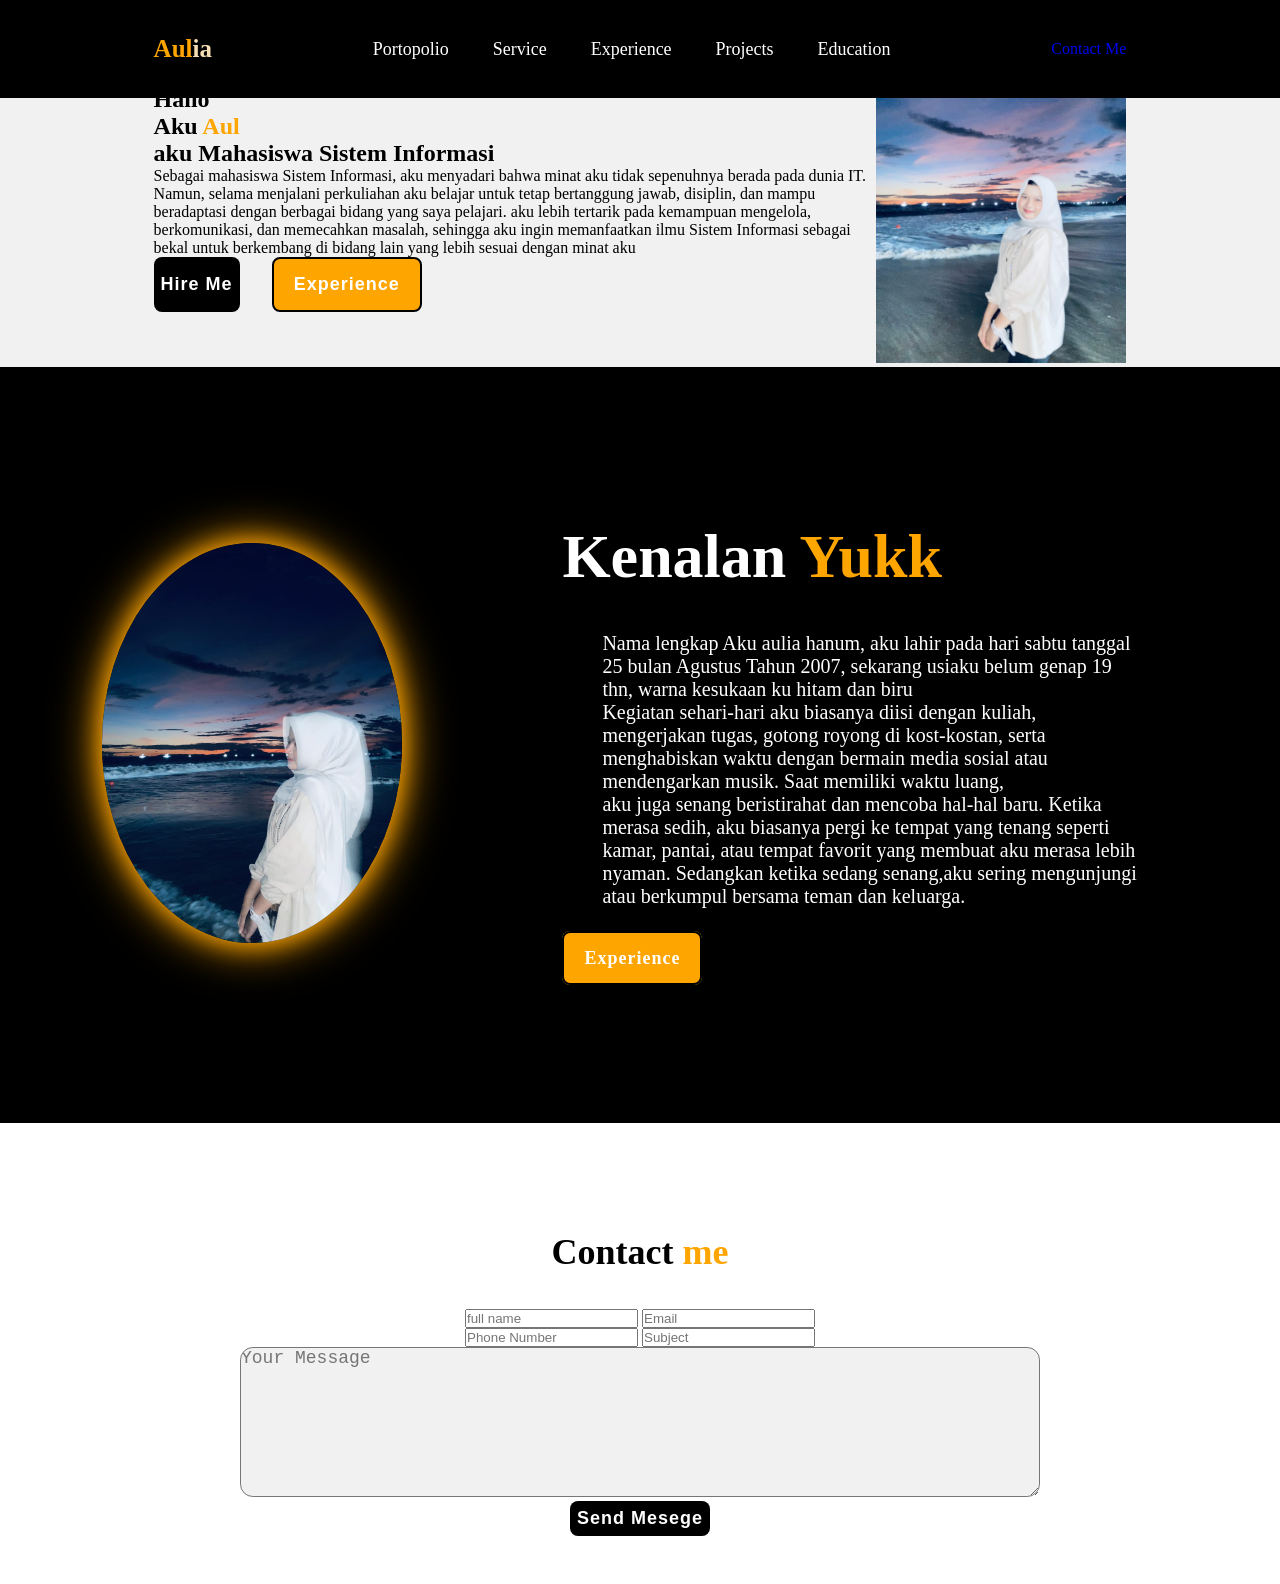
==== cv3.html @ cc217973 "first commit" ====
<!DOCTYPE html>
<html lang="en">
<head>
  <meta charset="UTF-8">
  <meta name="viewport" content="width=device-width, initial-scale=1.0">
  <title>Curriculum Vitae</title>
  <link rel="stylesheet" href="style.css">
  <link href='https://unpkg.com/boxicons@2.1.4/css/boxicons.min.css' rel='stylesheet'>
</head>
<body>
    <header class="header">
        <a href="#" class="logo"><span>Aul</span>ia</a>

        <nav
        class="navbar">
        <a href="#" class="active">Portopolio</a>
        <a href="#">Service</a>
        <a href="#">Experience</a>
        <a href="#">Projects</a>
        <a href="#">Education</a>
    </nav>
    <a href="#" class="Contact">Contact Me</a>
    </header>
    <section class="home">
      <div class="home-content">
        <h1> Hallo</h1>
        <h1> Aku <span>Aul <br></span> aku Mahasiswa Sistem Informasi</h1>
        <p>Sebagai mahasiswa Sistem Informasi, aku menyadari bahwa minat aku tidak sepenuhnya berada pada dunia IT. 
          Namun, selama menjalani perkuliahan aku belajar untuk tetap bertanggung jawab, disiplin, dan mampu beradaptasi dengan berbagai bidang yang saya pelajari. 
          aku lebih tertarik pada kemampuan mengelola, berkomunikasi, dan memecahkan masalah, sehingga aku ingin memanfaatkan ilmu Sistem Informasi sebagai bekal untuk berkembang di bidang lain yang lebih sesuai dengan minat aku</p>
          
          <div class="btn-box">
            <button class="btn-1"> Hire Me</button>
            <button class="btn-2">Experience</button>
          </div>
      </div>
      <div class="img.box">
        <img src="hnm.jpeg" width="250px" alt="">

      </div>
    </section>
    <section class="about">
      <div class="about-img">
        <img src="hnmm.jpeg" width="250px" alt="">
      </div>
      <div class="about-content">
       
        <h3>Kenalan <span> Yukk</span></h3>
        <p>Nama lengkap Aku aulia hanum, aku lahir pada hari sabtu tanggal 25 bulan Agustus Tahun 2007, sekarang usiaku belum genap 19 thn, warna kesukaan ku hitam dan biru <br>
        Kegiatan sehari-hari aku biasanya diisi dengan kuliah, mengerjakan tugas, gotong royong di kost-kostan, serta menghabiskan waktu dengan bermain media sosial atau mendengarkan musik. Saat memiliki waktu luang, <br>
        aku juga senang beristirahat dan mencoba hal-hal baru.
        Ketika merasa sedih, aku biasanya pergi ke tempat yang tenang seperti kamar, pantai, atau tempat favorit yang membuat aku merasa lebih nyaman. 
        Sedangkan ketika sedang senang,aku sering mengunjungi atau berkumpul bersama teman dan keluarga.</p>
        <a href="#" class="btn-2">Experience</a>
      </div>
      
    </section>
    <section class="contact-from">
      <h2 class="contact-me">Contact <span> me</span></h2>
       <form action="#">

         <div class="input box">
          <input type="text" placeholder="full name">
          <input type="email" placeholder="Email">
         </div>

         <div class="input box">
          <input type="number" placeholder="Phone Number">
          <input type="text" placeholder="Subject">
         </div>
         <textarea name="" id="" cols="30" rows="10" placeholder="Your Message"></textarea>
         <input type="submit" value="Send Mesege" class="btn-1">
         
       </form>
    </section>
</body>
</html>
---- style.css ----
*{
    margin: 0;
    padding: 0;
    box-sizing:border-box ;
    font-family: 'Times New Roman',;
    text-decoration: none;
    list-style: none;
}
.header{
    position: fixed;
    top: 0;
    left: 0;
    width: 100%;
    padding: 35px 12%;
    background: black;
    backdrop-filter: blur(10px);
    display: flex;
    justify-content: space-between;
    align-items: center;
    z-index: 100;
}
.logo{
    font-size: 25px;
    color: wheat;
    font-weight: 600;
    transition: 0.3s;
}
.logo:hover{
    color: pink;
    text-shadow:0 0 25px pink,
             0 0 50px pink;
    transform: scale(1.1);
}
span{
    color: orange;
}
.navbar a{
    font-size: 18px;
    color: white;
    font-weight: 500;
    margin: 0 20px;
    border-bottom: 3px solid transparent;
    transition: 0.3s ease;
}
.navbar a:hover,
.navbar a.activity{
 color: orange;
 border-bottom: 3px solid orange;
}
.contact{
    padding: 10px 28px;
    background-color: white;
    color: black;
    border: 2px solid transparent;
    border-radius: 8px;
    font-size: 16px;
    letter-spacing: 1px;
    font-weight: 600;
    transition:0 3s ease ;
}
.contact:hover{
    background-color: orange;
    box-shadow: 0 0 25px orange;
    color: white;
}
.home{
    width: 100%;
    min-height: 100hv;
    background: rgb(241, 241, 241);
    display: flex;
    align-items: center;
    padding: 30px 12% 0;
}
.home.content{
    max-width: 800px;
}
.home.content h3{
    font-size:  42px;
}
.home.content h1{
  font-size: 62px;
  line-height: 1.2;           
}
.home.content p{
    font-size: 18px;  
    margin: 25px 0 30px; 
}
.btn-box{
    width: 345px;
    display: flex;
    gap: 2em;
}
.btn-1{
    padding: 5px 5px;
    background-color: black;
    color: white;
    border: 2px solid transparent;
    border-radius: 8px;
    font-size: 18px;
    letter-spacing: 1px;
    font-weight:600;
    transition: 0.3s ease;
    cursor: pointer;
} 
.btn-1 :hover{
    background-color: white;
    color: black;
    border: 2px solid black;
} 
.btn-2{
   padding: 15px 20px;
    background-color:orange;
    color: white;
    border: 2px solid black;
    border-radius: 8px;
    font-size: 18px;
    letter-spacing: 1px;
    font-weight: 600;
    transition: 0.3s ease;
    cursor: pointer; 
}  
.btn-2:hover{
    background-color: white;
    color: orange;
    
}
.img-box img{
    position: relative;
    border-radius:50%;
    width: 250px;

}
::-webkit-scrollbar{
    width: 15px;
}
::-webkit-scrollbar-thumb{
    background-color: orange;
}
::-webkit-scrollbar-track{
    background-color: burlywood;
    width: 50px;
}
.about{
 display: flex;
 justify-content: center;
 align-items: center;
 padding:12% 8% ;
 gap: 10em;  
 background:black;
}
.about-img img{
    position: relative;
    width: 300px;
    box-shadow: 0 0 25px orange,
                0 0 50px orange;
    border-radius: 50%;
}   
.about-content h2{
    text-align: left;
    color: white;
    font-size: 42px;
} 
.about-content h3{
  font-size: 62px;
  color: white;  
}
.about-content p{
    color: white;
    font-size: 20px;
    margin: 2em;
}
.contact-from h2{
  text-align: center;
  margin-top: 3em;  
  margin-bottom: 1em;
  font-size: 36px;
}
.contact-from form{
    max-width: 50em;
    margin: 1rem auto;
    text-align: center;
    margin-bottom: 3em;
}
.contact-from from .input-box{
    display: flex ;
    justify-content: center;
    flex-wrap: wrap;
}   
 .contact-from from .input-box input,
 .contact-from textarea  {
      width: 100%;
      padding-bottom: 1.5em;
      height: 150px;
        font-size: 18px;
       color: black;
       background: rgb(241, 241, 241);
       border-radius:  .8rem;
       margin-bottom: 1rem 0;
        resize: vertical;

 }
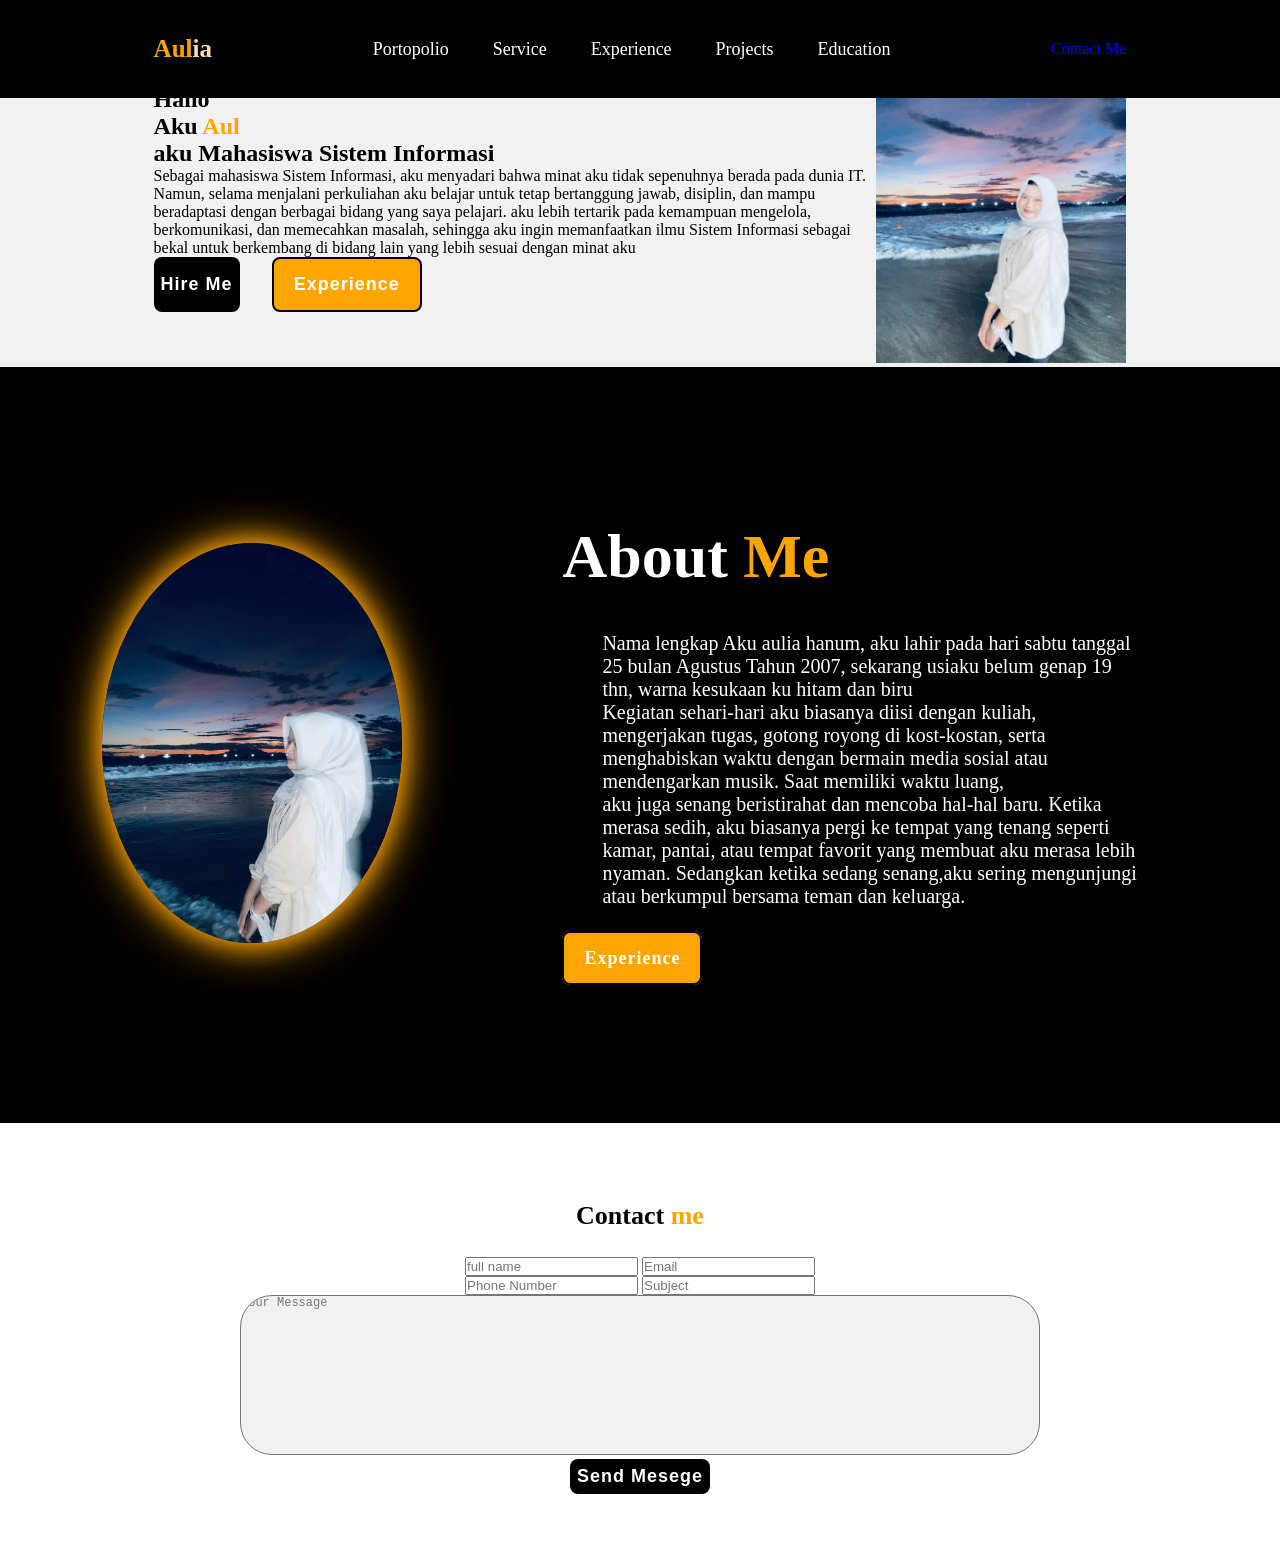
==== commit 8ad98f12: "first commit" ====
--- a/cv3.html
+++ b/cv3.html
@@ -45,7 +45,7 @@
       </div>
       <div class="about-content">
        
-        <h3>Kenalan <span> Yukk</span></h3>
+        <h3>About<span> Me</span></h3>
         <p>Nama lengkap Aku aulia hanum, aku lahir pada hari sabtu tanggal 25 bulan Agustus Tahun 2007, sekarang usiaku belum genap 19 thn, warna kesukaan ku hitam dan biru <br>
         Kegiatan sehari-hari aku biasanya diisi dengan kuliah, mengerjakan tugas, gotong royong di kost-kostan, serta menghabiskan waktu dengan bermain media sosial atau mendengarkan musik. Saat memiliki waktu luang, <br>
         aku juga senang beristirahat dan mencoba hal-hal baru.
@@ -73,5 +73,6 @@
          
        </form>
     </section>
+
 </body>
 </html>
--- a/style.css
+++ b/style.css
@@ -23,7 +23,7 @@
     font-size: 25px;
     color: wheat;
     font-weight: 600;
-    transition: 0.3s;
+    transition: 0.3s ease;
 }
 .logo:hover{
     color: pink;
@@ -75,7 +75,8 @@
     max-width: 800px;
 }
 .home.content h3{
-    font-size:  42px;
+    font-size:  22px;
+    line-height: 1.2;
 }
 .home.content h1{
   font-size: 62px;
@@ -125,9 +126,9 @@
     
 }
 .img-box img{
-    position: relative;
+ 
     border-radius:50%;
-    width: 250px;
+    width: 300px;
 
 }
 ::-webkit-scrollbar{
@@ -173,7 +174,7 @@
   text-align: center;
   margin-top: 3em;  
   margin-bottom: 1em;
-  font-size: 36px;
+  font-size: 26px;
 }
 .contact-from form{
     max-width: 50em;
@@ -190,12 +191,11 @@
  .contact-from textarea  {
       width: 100%;
       padding-bottom: 1.5em;
-      height: 150px;
-        font-size: 18px;
+        font-size: 12px;
        color: black;
        background: rgb(241, 241, 241);
-       border-radius:  .8rem;
+       border-radius:  2rem;
        margin-bottom: 1rem 0;
-        resize: vertical;
+        resize: none;
 
  }  
